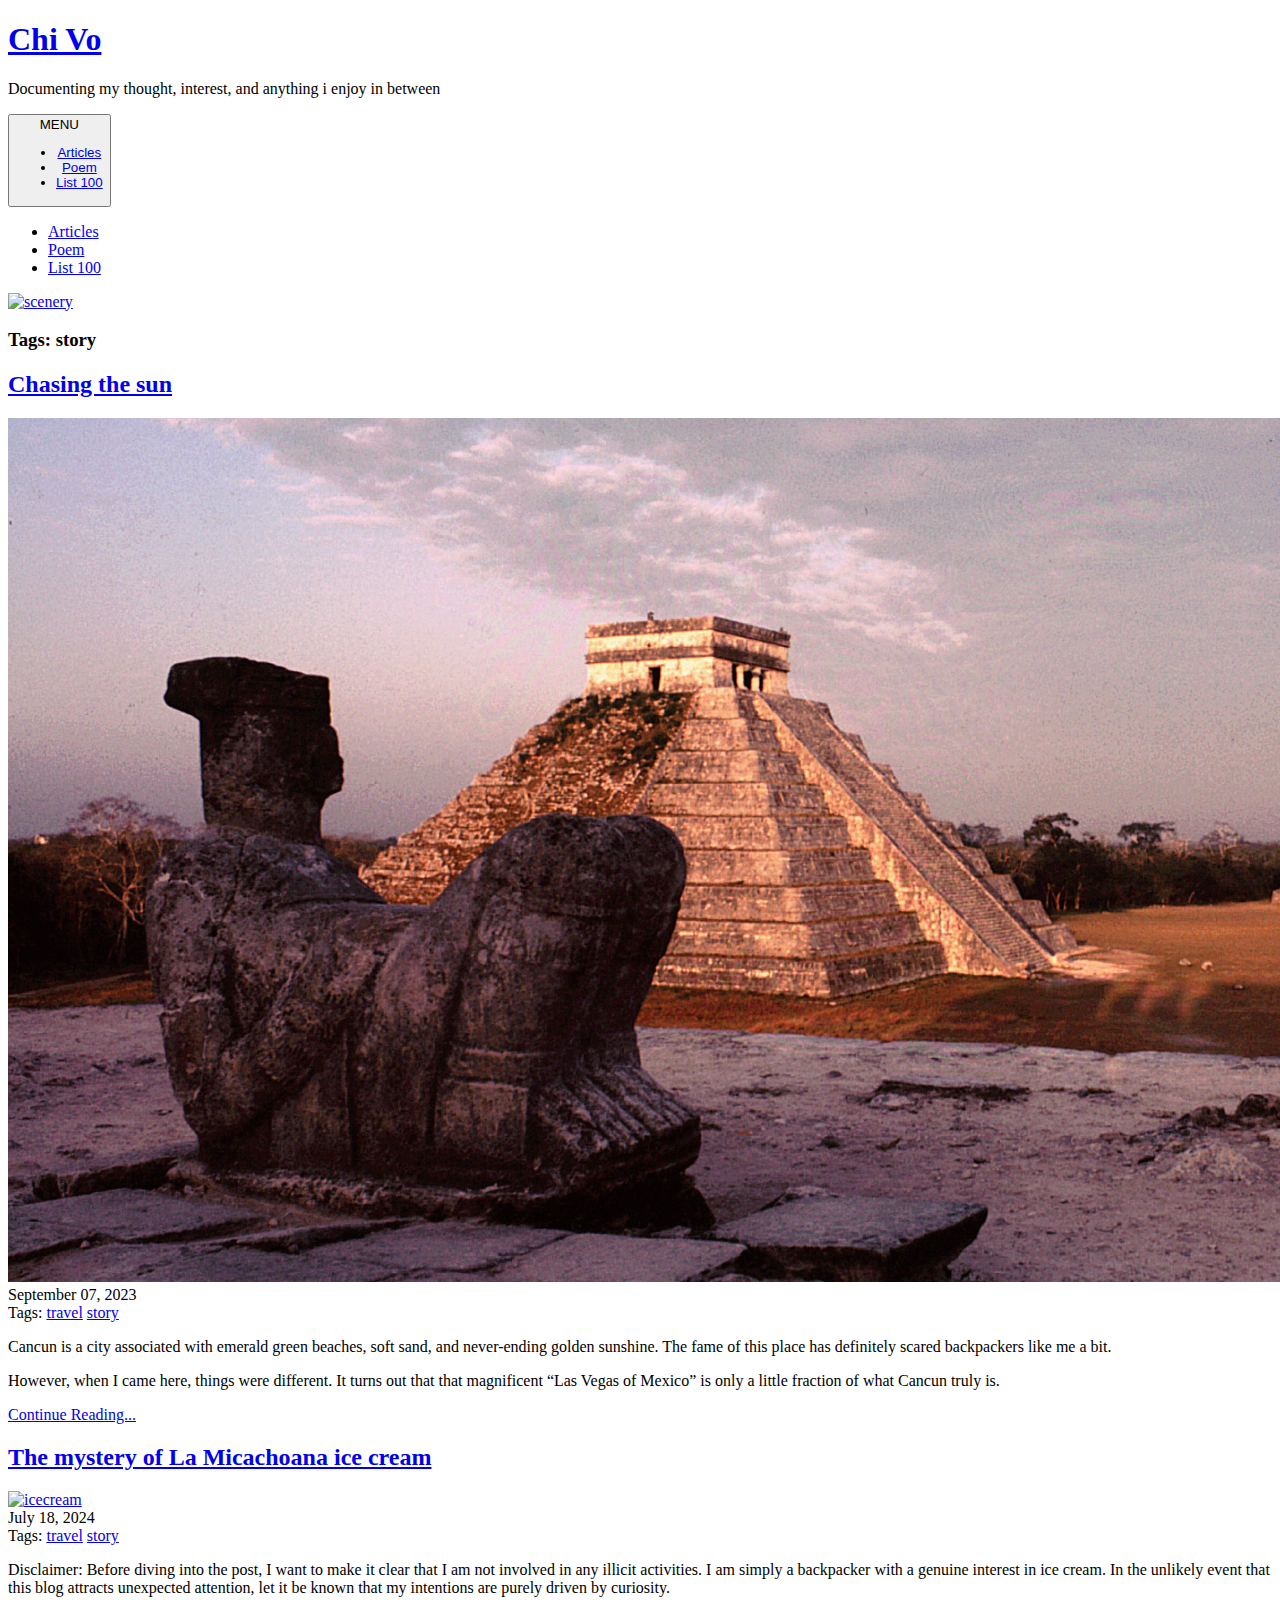
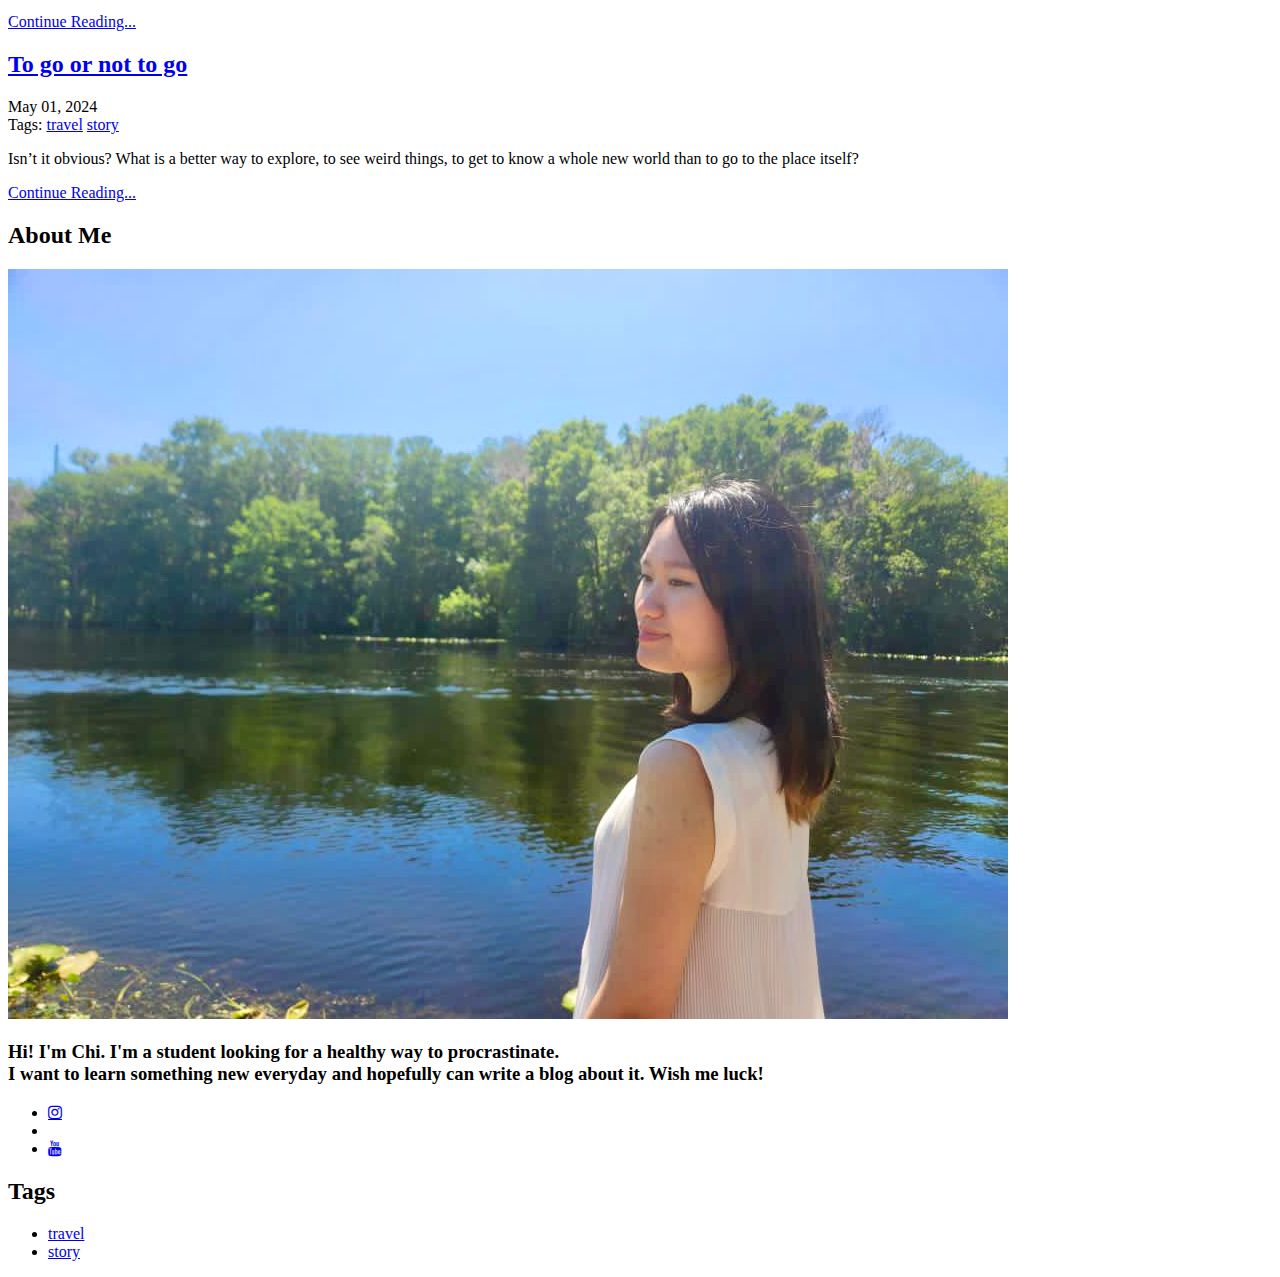
==== Tags/story.html @ 3b063f99 "Initial commit" ====
<!DOCTYPE html>
<html lang="en">

<head>
    <meta charset="UTF-8">
    <meta name="viewport" content="width=device-width, initial-scale=1.0">
    <link rel="stylesheet" href="./style.css">
    <title>ChiVo</title>
    <script src="https://kit.fontawesome.com/393a279287.js" crossorigin="anonymous"></script>
    <link rel="stylesheet" href="https://cdnjs.cloudflare.com/ajax/libs/font-awesome/4.7.0/css/font-awesome.min.css">
    <script scr="https://rolandixor.pro/code/libraries/js/toolbox/toolbox.js"></script>
    <script>
        function displayText() {
            var menuContainer = document.querySelector('.menu-container');
            if (menuContainer.style.display === 'none' || menuContainer.style.display === '') {
                menuContainer.style.display = 'block';
            } else {
                menuContainer.style.display = 'none';
            }
        }
    </script>
</head>

<body>
    <div class="main-header">
        <div class="site-header">
            <div class="site-branding">
                <h1 class="site-title"><a href="/index.html">Chi Vo</a></h1>
                <p class="site-description">Documenting my thought, interest, and anything i enjoy in between</p>
            </div>
            <div class="drop-down">
                <button id="page-menu" class="menu" onclick="displayText()">MENU
                    <div class="menu-container">
                        <ul>
                            <li class="menu-item"><a href="/navigation/article.html">Articles</a></li>
                            <li class="menu-item"><a href="/navigation/poem.html">Poem</a></li>
                            <li class="menu-item"><a href="/navigation/list100.html">List 100</a></li>
                        </ul>
                    </div>
                </button>

                <nav class="navigation-bar">
                    <ul>
                        <li class="menu-item"><a href="/navigation/article.html">Articles</a></li>
                        <li class="menu-item"><a href="/navigation/poem.html">Poem</a></li>
                        <li class="menu-item"><a href="/navigation/list100.html">List 100</a></li>
                    </ul>
                </nav>
            </div>

        </div>

        <div class="header-image">
            <a href="index.html"><img src="header-image.jpg" alt="scenery"></a>
        </div>
    </div>

    <div class="content">
        <main class="site-main">
            <h3>Tags: story</h3>
            <article id="post4" class="">
                <header class="post-header">
                    <h2 class="post-title"><a href="/post-list/post4-chasingthesun.html">Chasing the sun</a></h2>
                    <a href="/post-list/post4-chasingthesun.html"><img src="/post-list/post4-picture.webp"
                            alt="pyramid"></a>

                </header>

                <footer class="post-footer">
                    <span class="post-on">
                        <!-- <span class="reader">Post on</span> -->
                        <time class="post-date" datetime="2023-07-09T01:15:05+00:00">September 07, 2023</time>
                    </span>
                    <br>
                    <span class="tag">
                        <span class="reader">Tags:</span>
                        <a href="/Tags/travel/" rel="">travel</a>
                        <a href="/Tags/story">story</a>
                    </span>
                </footer>

                <div class="post-content">
                    <p>Cancun is a city associated with emerald green beaches, soft sand, and never-ending golden
                        sunshine. The fame of this place has definitely scared backpackers like me a bit.</p>
                    <p>However, when I came here, things were different. It turns out that that magnificent “Las Vegas
                        of Mexico” is only a little fraction of what Cancun truly is.</p>
                    <a href="/post-list/post4-chasingthesun.html" class="links">Continue Reading...</a>
                </div>
            </article>

            <article id="post3" class="article">
                <header class="post-header">
                    <h2 class="post-title"><a href="post-list/post3-themysteryoflamicachoanaicecream.html">The mystery
                            of La Micachoana ice cream</a></h2>
                    <a href="post-list/post3-themysteryoflamicachoanaicecream.html"><img
                            src="post-list/post3-front.jpg.webp" alt="icecream"></a>

                </header>

                <footer class="post-footer">
                    <span class="post-on">
                        <!-- <span class="reader">Post on</span> -->
                        <time class="post-date" datetime="2024-13-07T01:15:05+00:00">July 18, 2024</time>
                    </span>
                    <br>
                    <span class="tag">
                        <span class="reader">Tags:</span>
                        <a href="/Tags/travel/" rel="">travel</a>
                        <a href="/Tags/story">story</a>
                    </span>
                </footer>

                <div class="post-content">
                    <p>Disclaimer: Before diving into the post, I want to make it clear that I am not involved in any
                        illicit activities. I am simply a backpacker with a genuine interest in ice cream. In the
                        unlikely event that this blog attracts unexpected attention, let it be known that my intentions
                        are purely driven by curiosity. </p>
                    <a href="/post-list/post3-themysteryoflamicachoanaicecream.html" class="links">Continue
                        Reading...</a>
                </div>
            </article>

            <article id="post2" class="">
                <header class="post-header">
                    <h2 class="post-title"><a href="/post-list/post2-togoornottogo.html">To go or not to go</a></h2>
                </header>

                <footer class="post-footer">
                    <span class="post-on">
                        <!-- <span class="reader">Post on</span> -->
                        <time class="post-date" datetime="2024-05-01T01:15:05+00:00">May 01, 2024</time>
                    </span>
                    <br>
                    <span class="tag">
                        <span class="reader">Tags:</span>
                        <a href="/Tags/travel/" rel="">travel</a>
                        <a href="/Tags/story">story</a>
                    </span>
                </footer>

                <div class="post-content">
                    <p>Isn’t it obvious? What is a better way to explore, to see weird things, to get to know a whole
                        new world than to go to the place itself?</p>
                    <a href="/post-list/post2-togoornottogo.html" class="links">Continue Reading...</a>
                </div>
            </article>
        </main>

        <div class="introduction">
            <div class="about">
                <h2>About Me</h2>
                <img src="/author.jpg" alt="author">
                <h3>Hi! I'm Chi. I'm a student looking for a healthy way to procrastinate.<br>
                    I want to learn something new everyday and hopefully can write a blog about it. Wish me luck!</h3>
                <div class="contact-container">
                    <ul class="contact">
                        <li><a href="https://www.instagram.com/chi_justchi/" class="fa fa-instagram"></a></li>
                        <li><a href="https://www.goodreads.com/user/show/146934668-chi" class="fa fa-goodreads"></a>
                        </li>
                        <li><a href="#" class="fa fa-youtube"></a></li>
                    </ul>
                </div>
            </div>
            <div class="tag">
                <h2>Tags</h2>
                <div class="tag-container">
                    <ul class="tags">
                        <li><a href="/Tags/travel.html">travel</a></li>
                        <li><a href="/Tags/story.html">story</a></li>
                    </ul>
                </div>
            </div>
        </div>
    </div>

</body>

</html>
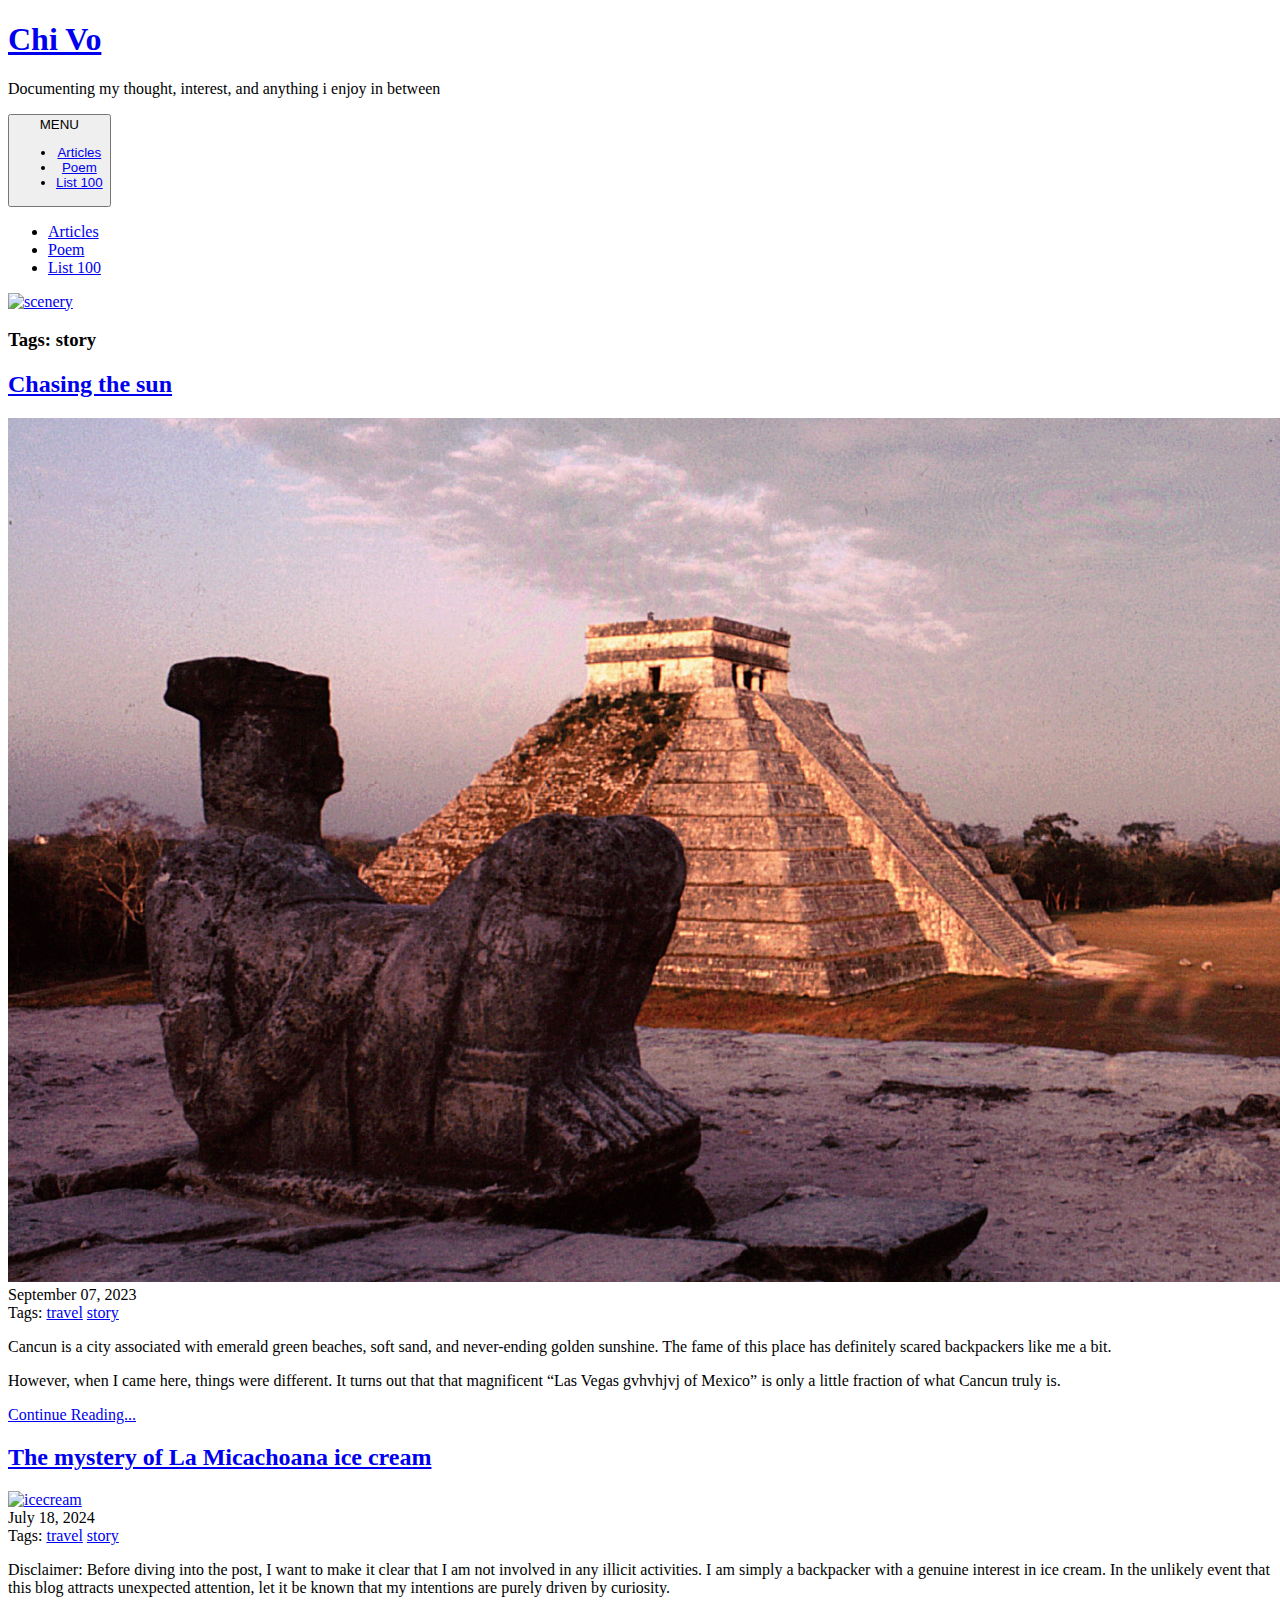
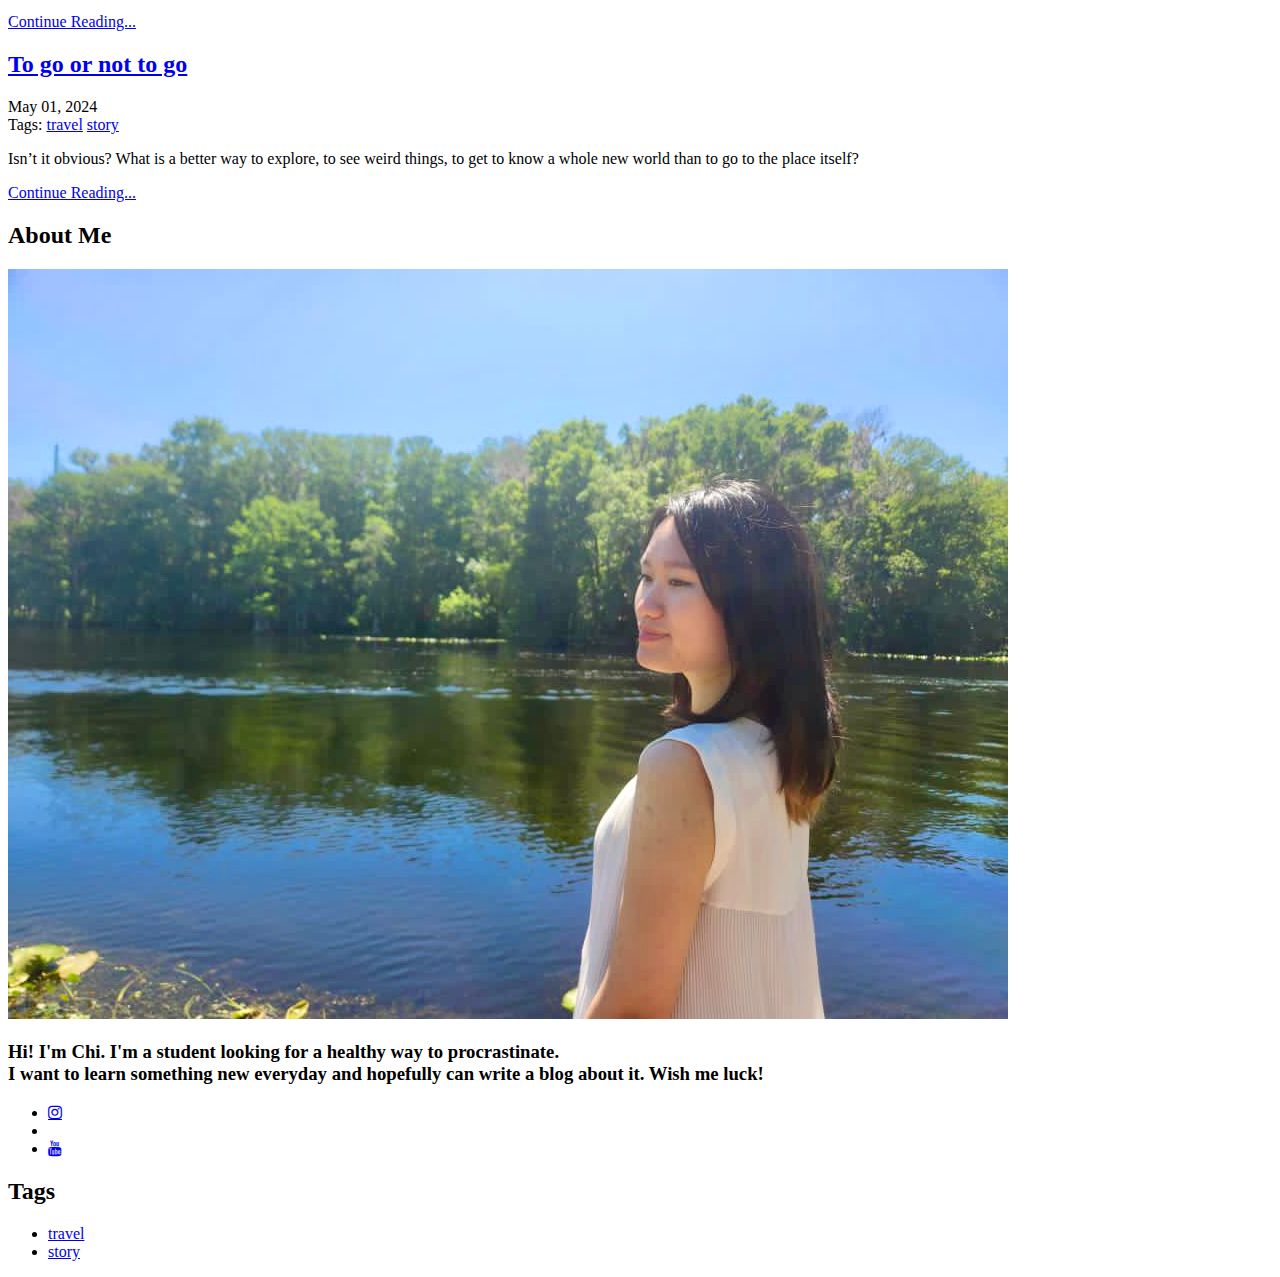
==== commit b480b4f4: "Update story.html" ====
--- a/Tags/story.html
+++ b/Tags/story.html
@@ -83,6 +83,7 @@
                     <p>Cancun is a city associated with emerald green beaches, soft sand, and never-ending golden
                         sunshine. The fame of this place has definitely scared backpackers like me a bit.</p>
                     <p>However, when I came here, things were different. It turns out that that magnificent “Las Vegas
+                        gvhvhjvj
                         of Mexico” is only a little fraction of what Cancun truly is.</p>
                     <a href="/post-list/post4-chasingthesun.html" class="links">Continue Reading...</a>
                 </div>
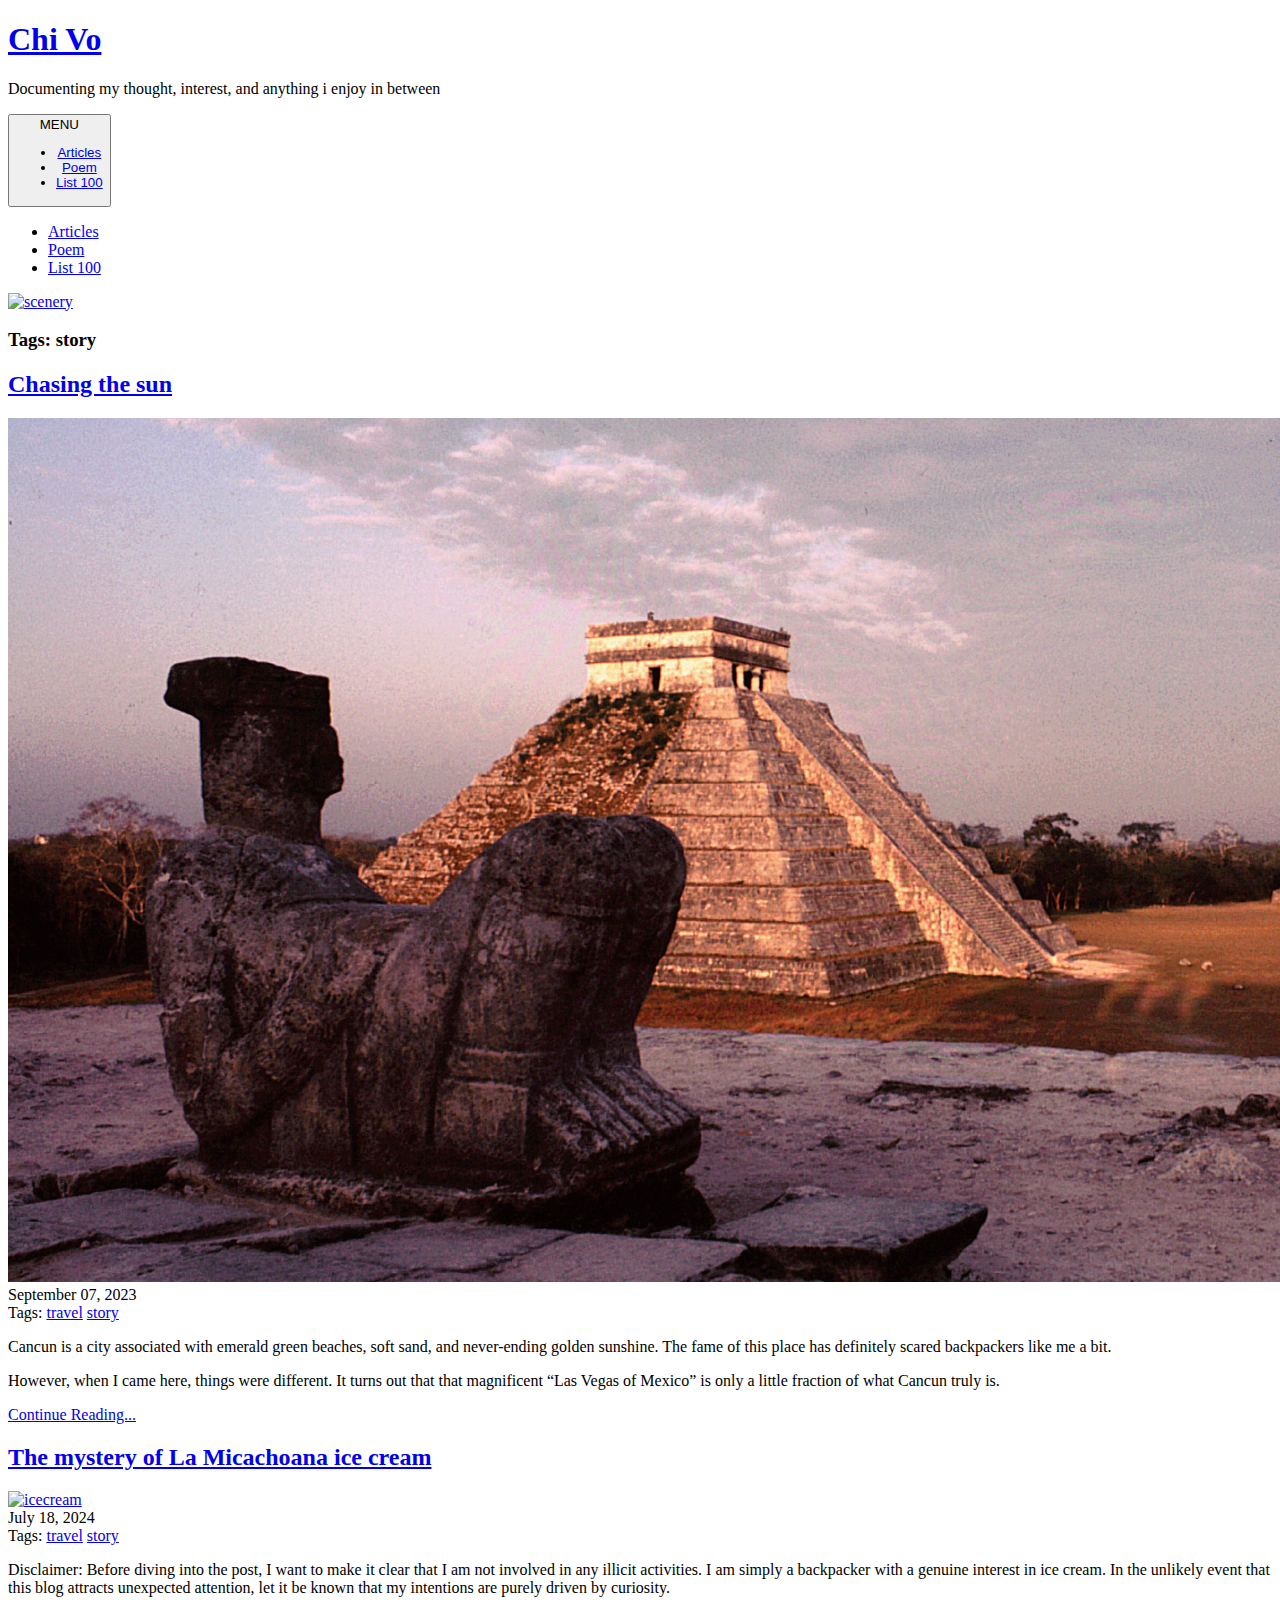
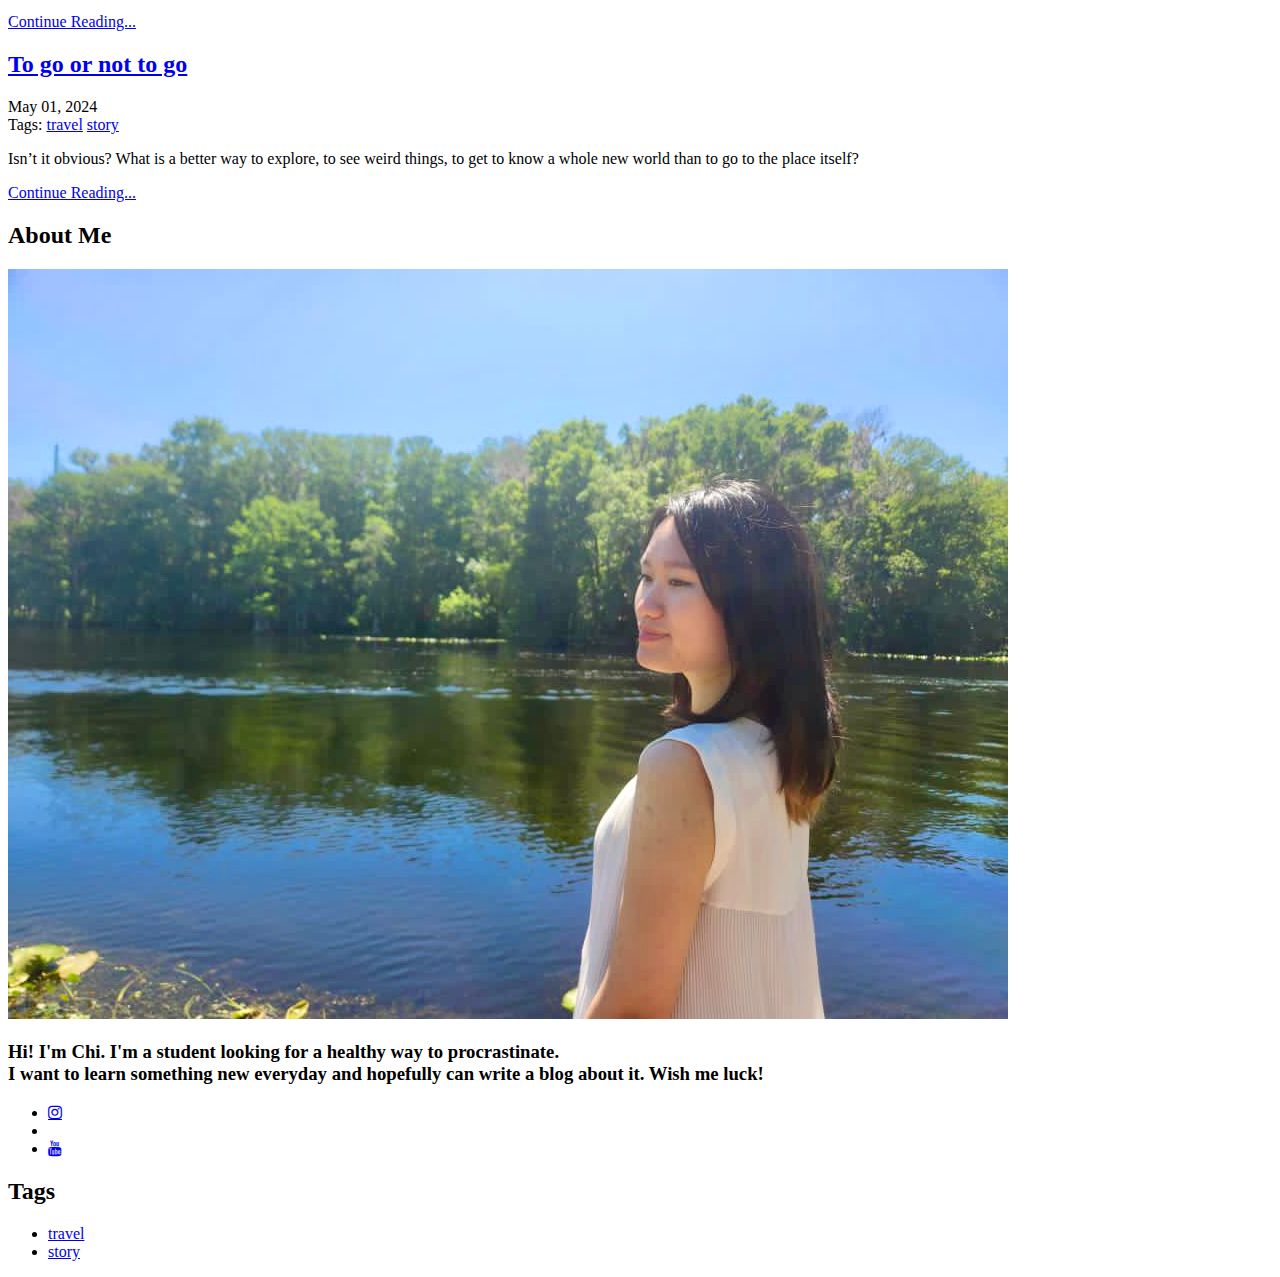
==== commit 428cdfcd: "Update story.html" ====
--- a/Tags/story.html
+++ b/Tags/story.html
@@ -83,7 +83,6 @@
                     <p>Cancun is a city associated with emerald green beaches, soft sand, and never-ending golden
                         sunshine. The fame of this place has definitely scared backpackers like me a bit.</p>
                     <p>However, when I came here, things were different. It turns out that that magnificent “Las Vegas
-                        gvhvhjvj
                         of Mexico” is only a little fraction of what Cancun truly is.</p>
                     <a href="/post-list/post4-chasingthesun.html" class="links">Continue Reading...</a>
                 </div>
